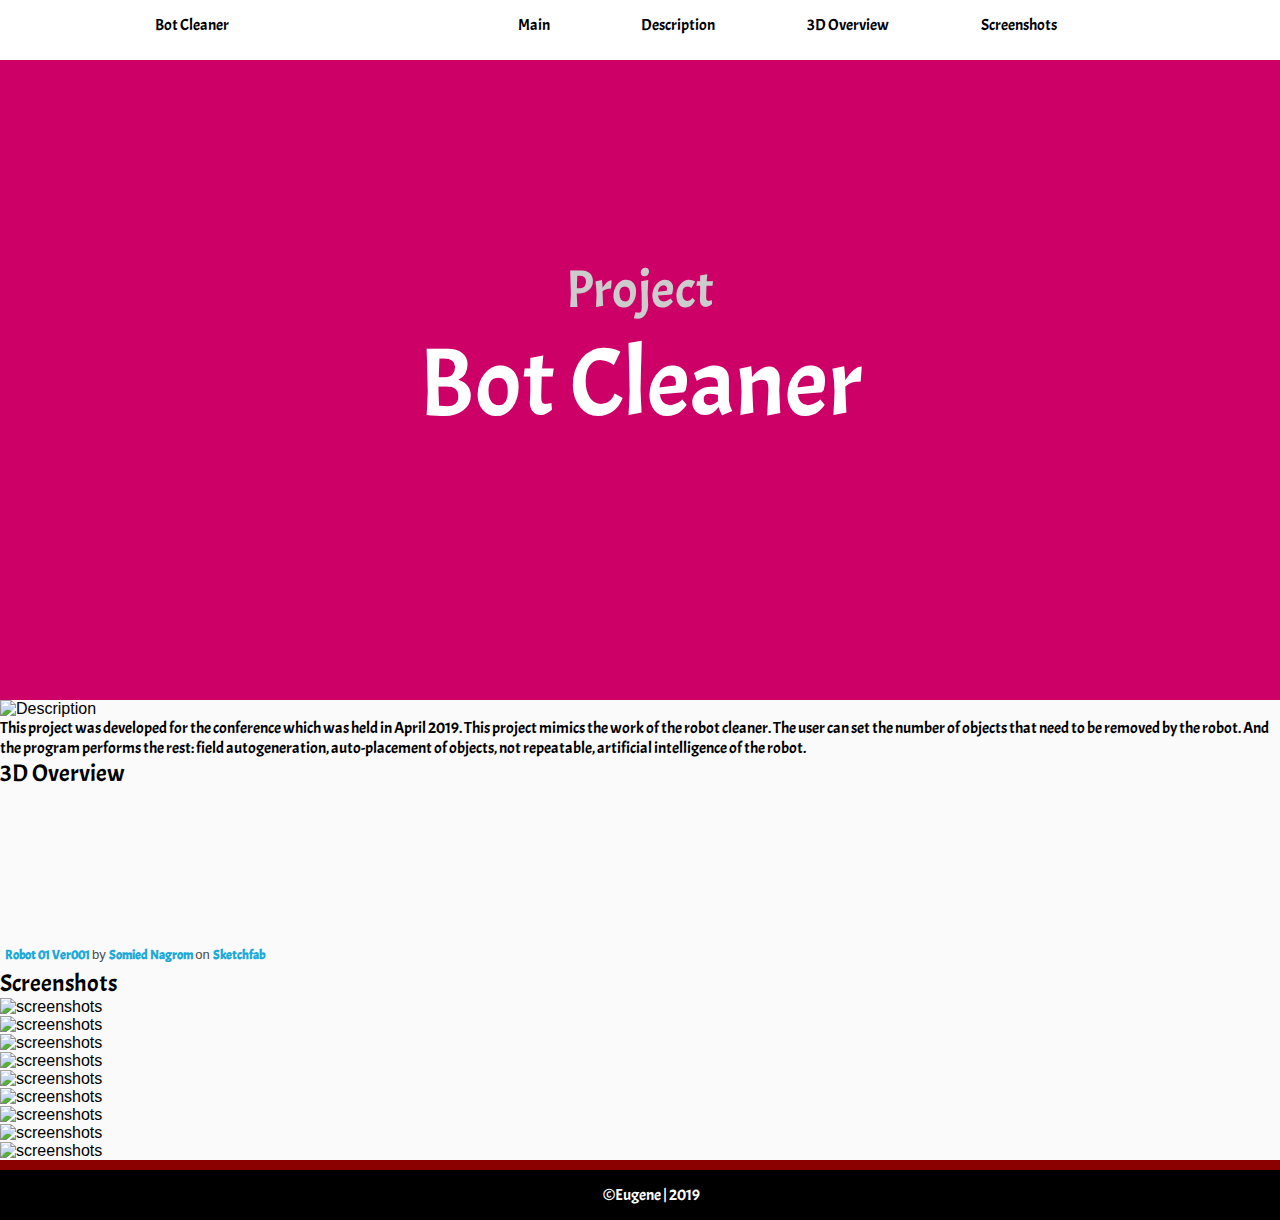
==== botCleaner.html @ 9d51a92e "Improved code Split into files header and footer" ====
<!DOCTYPE html>
<html lang="en">
    <head>
        <meta charset="UTF-8">
        <meta name="viewport" content="width=device-width, initial-scale=1.0">

        <title>Project: Bot Cleaner</title>

        <link rel="stylesheet" href="https://use.fontawesome.com/releases/v5.6.3/css/all.css" integrity="sha384-UHRtZLI+pbxtHCWp1t77Bi1L4ZtiqrqD80Kn4Z8NTSRyMA2Fd33n5dQ8lWUE00s/" crossorigin="anonymous">
        <link rel="stylesheet" href="css/style3.css">
        <link rel="stylesheet" href="css/style.css">
        <link rel="stylesheet" href="css/botCleanerStyle.css">

        <script src="https://ajax.googleapis.com/ajax/libs/jquery/3.3.1/jquery.min.js"></script>
    </head>
    <body>
        <!-- Header start -->
        <header>
            <div id="logo" onclick="slowScroll('#top')">
                <span>
                    Bot Cleaner
                </span>
            </div>    
            <div id="linksOnContent">
                <div id="containerLinks">
                    <a href="index.html" title = "Main">
                       Main
                    </a>
                    <a href="#" title = "Description" onclick = "slowScroll('#description')">
                        Description
                    </a>
                    <a href="#" title = "Overview" onclick = "slowScroll('#overview')">
                        3D Overview
                    </a>
                    <a href="#" title = "Screenshots" onclick = "slowScroll('#screenshots')">
                        Screenshots
                    </a>
                </div>
            </div>
        </header>
        <!-- Header end -->   

        <div id="top">
                <h3>Project</h3>
                <h1>Bot Cleaner</h1>
</div>

        <!-- description me start -->
        <div id="description">
            <div id="intro">
                <img src="https://i.pinimg.com/564x/4c/66/15/4c6615b48dfe2e6306c1c519ddf6b2f8.jpg" alt="Description">
            </div>
            <div id="text">
                <span>
                    This project was developed for the conference which was held in April 2019. This project mimics the work of the robot cleaner. The user can set the number of objects that need to be removed by the robot. And the program performs the rest: field autogeneration, auto-placement of objects, not repeatable, artificial intelligence of the robot.
                </span>
            </div>
        </div>
        <!-- description me end -->

        <!-- overview start -->
        <div id="overview">
           <div id = "container">
                <h2>
                3D Overview
            </h2>
            </div>
            <div id = "containerItemsOverview">
                <div class="sketchfab-embed-wrapper">
                    <iframe src="https://sketchfab.com/models/eda42965cfaa40c198a087335f2317a1/embed" frameborder="0" allow="autoplay; fullscreen; vr" mozallowfullscreen="true" webkitallowfullscreen="true"></iframe>

                    <p style="font-size: 13px; font-weight: normal; margin: 5px; color: #4A4A4A;">
                        <a href="https://sketchfab.com/3d-models/robot-01-ver001-eda42965cfaa40c198a087335f2317a1?utm_medium=embed&utm_source=website&utm_campaign=share-popup" target="_blank" style="font-weight: bold; color: #1CAAD9;">
                            Robot 01 Ver001
                        </a>
                            by 
                        <a href="https://sketchfab.com/SomiedNagrom?utm_medium=embed&utm_source=website&utm_campaign=share-popup" target="_blank" style="font-weight: bold; color: #1CAAD9;">
                            Somied Nagrom
                        </a>
                            on 
                        <a href="https://sketchfab.com?utm_medium=embed&utm_source=website&utm_campaign=share-popup" target="_blank" style="font-weight: bold; color: #1CAAD9;">
                            Sketchfab
                        </a>
                    </p>
                </div>
                
            </div>
        </div>
        <!-- overview end -->

        <!-- screenshots start -->
        <div id="screenshots">
            <div id = "container">
               <h2>
                Screenshots
                </h2>
            </div>
            
            <div id = "containerItemsScreenshots">
               
                <div class="itemScreenshots">
                   <img src="https://i.pinimg.com/564x/96/4c/ce/964ccec19ad1b809220606f1cc8fdedf.jpg" class="minimized" alt="screenshots">
                </div>
                <div class="itemScreenshots">
                   <img src="https://i.pinimg.com/564x/7a/d9/45/7ad945f0336f4b1b57d3eb0963b1b680.jpg" class="minimized" alt="screenshots">
                </div>
                <div class="itemScreenshots">
                   <img src="https://i.pinimg.com/564x/37/e5/1b/37e51bfb33f5de1fa7368217332af7e1.jpg" class="minimized" alt="screenshots">
                </div>
                <div class="itemScreenshots">
                   <img src="https://i.pinimg.com/564x/31/02/69/3102690c1470704c911946e49f2d0183.jpg" class="minimized" alt="screenshots">
                </div>
                <div class="itemScreenshots">
                   <img src="https://i.pinimg.com/564x/17/70/e9/1770e9aefe96810067fa71f4c96043d4.jpg" class="minimized" alt="screenshots">
                </div>
                <div class="itemScreenshots">
                   <img src="https://i.pinimg.com/564x/0f/2d/c4/0f2dc401edd476d00314f1ee87e3a288.jpg" class="minimized" alt="screenshots">
                </div>
                <div class="itemScreenshots">
                   <img src="https://i.pinimg.com/564x/5d/8f/f2/5d8ff27c5042490f7614d48c2426fb56.jpg" class="minimized" alt="screenshots">
                </div>
                <div class="itemScreenshots">
                   <img src="https://i.pinimg.com/564x/77/8f/6a/778f6aca1a1174b9d40c1452112ed71e.jpg" class="minimized" alt="screenshots">
                </div>
                <div class="itemScreenshots">
                   <img src="https://i.pinimg.com/564x/a1/ca/f1/a1caf1d4911d3e60f35791b1d0212742.jpg" class="minimized" alt="screenshots">
                </div>
            </div>
        </div>
        <!-- screenshots end -->

        <!-- Footer start -->
        <footer id="footer">
            <div id = "leftPartFooter">
                <ul id="widget-social">
                    <li>
                       <a href="https://www.pinterest.com/SomieDNagroM/" class="fab fa-pinterest"></a>
                    </li>
                    <li>
                        <a href="https://www.facebook.com/SomieDNagroM" class="fab fa-facebook"></a>
                    </li>
                    <li>
                        <a href="https://www.youtube.com/channel/UC3h4gw09yxv6fUfcBcsSXcw?view_as=subscriber" class="fab fa-youtube"></a>
                    </li>
                    <li>
                        <a href="https://github.com/SomieDNagrom" class="fab fa-github"></a>
                    </li>
                    <li>
                        <a href="https://play.google.com/store/apps/developer?id=Somied+Nagrom" class="fab fa-google-play"></a>
                    </li>
                    <span>
                        &copy;Eugene | 2019
                    </span>
            </ul>
            </div>
            <div id = "rightPartFooter">
                <a href="#" class="fas fa-arrow-alt-circle-up" onclick = "slowScroll('#top')"></a>
            </div>
        </footer>
        <!-- Footer end -->

        <script>
                function slowScroll(id){
                    $('html, body').animate({
                        scrollTop: $(id).offset().top
                    }, 1000);
                }

                $(document).on("scroll", function() {
                    if($(window).scrollTop() === 0)
                        $("header").removeClass("fixed");
                    else
                        $("header").attr("class", "fixed");
                })
        </script>
        <script>
            $(function(){
                $('.minimized').click(function(event) {
                    var i_path = $(this).attr('src');
                    $('body').append('<div id="overlay"></div><div id="magnify"><img src="'+i_path+'"><div id="close-popup"><i></i></div></div>');
                    $('#magnify').css({
                        left: ($(document).width() - $('#magnify').outerWidth())/2,
                        top: ($(window).height() - $('#magnify').outerHeight())/2
                    });
                $('#overlay, #magnify').fadeIn('fast');
                });
                $('body').on('click', '#close-popup, #overlay', function(event) {
                    event.preventDefault();

                    $('#overlay, #magnify').fadeOut('fast', function() {
                      $('#close-popup, #magnify, #overlay').remove();
                    });
                });
            });
        </script>
    </body>
</html>
---- css/style.css ----
@import url('https://fonts.googleapis.com/css?family=Acme');
@import url(header.css);
@import url(footer.css);

*{
    margin: 0;
    padding: 0;
    outline: none;
}

body, html{
    width: 100%;
    height: 100%;
}

body{
    background-color: #fafafa;
    font-family: Trebuchet MS, Helvetica;
}

h1, h2, h3, h4, h5, span{
    font-family: 'Acme', sans-serif;
    font-weight: lighter;
}



/* Top */
#top{
    width: 100%;
    background-image: url(https://images2.alphacoders.com/559/559116.png);
    background-blend-mode: multiply;
    background-color: #cc0066;
    background-size: cover;
    text-align: center;
    color: #fff;
    font-size: 3em;
}
#top h3{
    color: #ccc;
    padding-top: 20%;
    font-size: 1.1em;
}
@media (min-width: 1001px){
    #top{
        font-size: 3em;
        height: 700px;
    }
}
@media (max-width: 1000px) and (min-width: 651px){
    #top{
        font-size: 1.8em;
        height: 600px;
    }
}
@media (max-width: 650px){
    #top{
        font-size: 1.8em;
        padding-top: 20%;
        height: 500px;
    }
}
@media (max-width: 380px){
    #top{
        padding-top: 50%;
    }
}
/* Top */

/* AboutMe */
#AboutMe{
    height: 500px;
    width: 100%;
    float: left;
    background-color: #f6f6f6;
}
#AboutMe #intro, #AboutMe #text{
    width: 50%;
    height: 100%;
    
    position: relative;
}
#AboutMe #intro{
    float: left;
}
#AboutMe #text{
    float: right;
}
#AboutMe #intro img, #AboutMe #text span{
    position: absolute;
    top: 50%;
    left: 50%;
    transform: translate(-50%, -50%); 
}
#AboutMe #intro img{
    width: 80%;
    height: 80%;
    
    padding: 1%;
    background-color: #fafafa;
    border: 2px solid silver;
}
#AboutMe #text span{
    font-size: 3em;
    text-align: center;
    width: 100%;
}

@media (max-width: 350px){
    #AboutMe #intro img, #AboutMe #text span{
        position: absolute;
        top: 50%;
        left: 50%;
        transform: translate(-50%, -50%); 
    }
    #AboutMe #intro img{
        width: 80%;
        height: 40%;

        padding: 1%;
        background-color: #fafafa;
        border: 2px solid silver;
    }
    #AboutMe #text span{
    font-size: 1.3em;
    text-align: center;
    width: 100%;
}
}


/* AboutMe */

/* Projects */
#projects{
    float: left;
    background-image: url(https://images6.alphacoders.com/774/774373.jpg);
    background-blend-mode: multiply;
    background-color: #4f1c65;
    background-size: cover;
    background-attachment: fixed;
    padding: 50px 0;
    width: 100%;
    text-align: center;
    color: #fff;
    height: 500px;
}
#projects h2{
    font-size: 4em;
}
#projects h4{
    color: #ccc;
    font-size: 1.5em;
}
#projects .img{
    float: left;
    width: 20%;
    margin: 50px 20px 0px 20px;
}
#projects img:hover{
    border: 2px solid darkred;
}
/*#projects .img:nth-child(odd){
    margin-left: 18%;
}*/
#projects img{
    background: transparent;
    background-blend-mode: multiply;
    background: black;
    /*padding: 5px;*/
    border: 2px solid silver;
/*    float: left;*/
    width: 100%;
    height: 200px;
    max-width: 300px;
    color: #ccc;
    
}
#projects span{
    float: left;
    width: 100%;
    font-size: 2em;
    margin-top: 10px;
    color: #fff;
}
@media (max-width: 700px){
    #projects .img{
        width: 80%!important;
        margin-right: 0!important;
        margin-left: 10%!important;
    }
    #projects{
        height: 1200px;
    }
}
/* Projects */
/* Contacts */
#contacts{
    width: 100%;
    float: left;
    padding-bottom: 40px;
    padding-top: 70px;
    border-top: 4px solid #ccc;
    background-color: #f4f4f4;
}
#contacts h5{
    font-size: 3em;
    color: #4f4f4f;
}
/* Form for input */
#form_input{
    margin-top: 15px;
    width: 35%;
    margin-left: 38%;
    font-size: 1.1em;
}
@media (max-width: 700px){
    #form_input{
        width: 90%;
        margin-left: 10%;
    }
}
#form_input label{
    color: #505050;
    cursor: pointer;
    font-size: 1.4em;
    font-family: 'Acme', sans-serif;
    
}
#form_input label > span{
    color: #e87e7e;
}
#form_input input, #form_input textarea{
    margin-bottom: 10px;
    width: 70%;
    padding: 10px 2%;
    border-radius: 7px;
    border: 2px solid silver;
    font-size: 0.9em;
    color: #4a4a4a;
}
#form_input textarea{
    height: 100px;
}
#form_input input:focus, #form_input textarea:focus{
    border-color: #333;
}
#submit{
    float: left;
    border-radius: 5px;
    padding: 5px 9px;
    font-size: 1.2em;
    background-color: #ec6550;
    text-shadow: #454545 0 0 2px;
    cursor: pointer;
    color: white;
    font-family: 'Acme', sans-serif;
}
#submit:hover{
    background-color: #c15443;
}
/* Contacts */
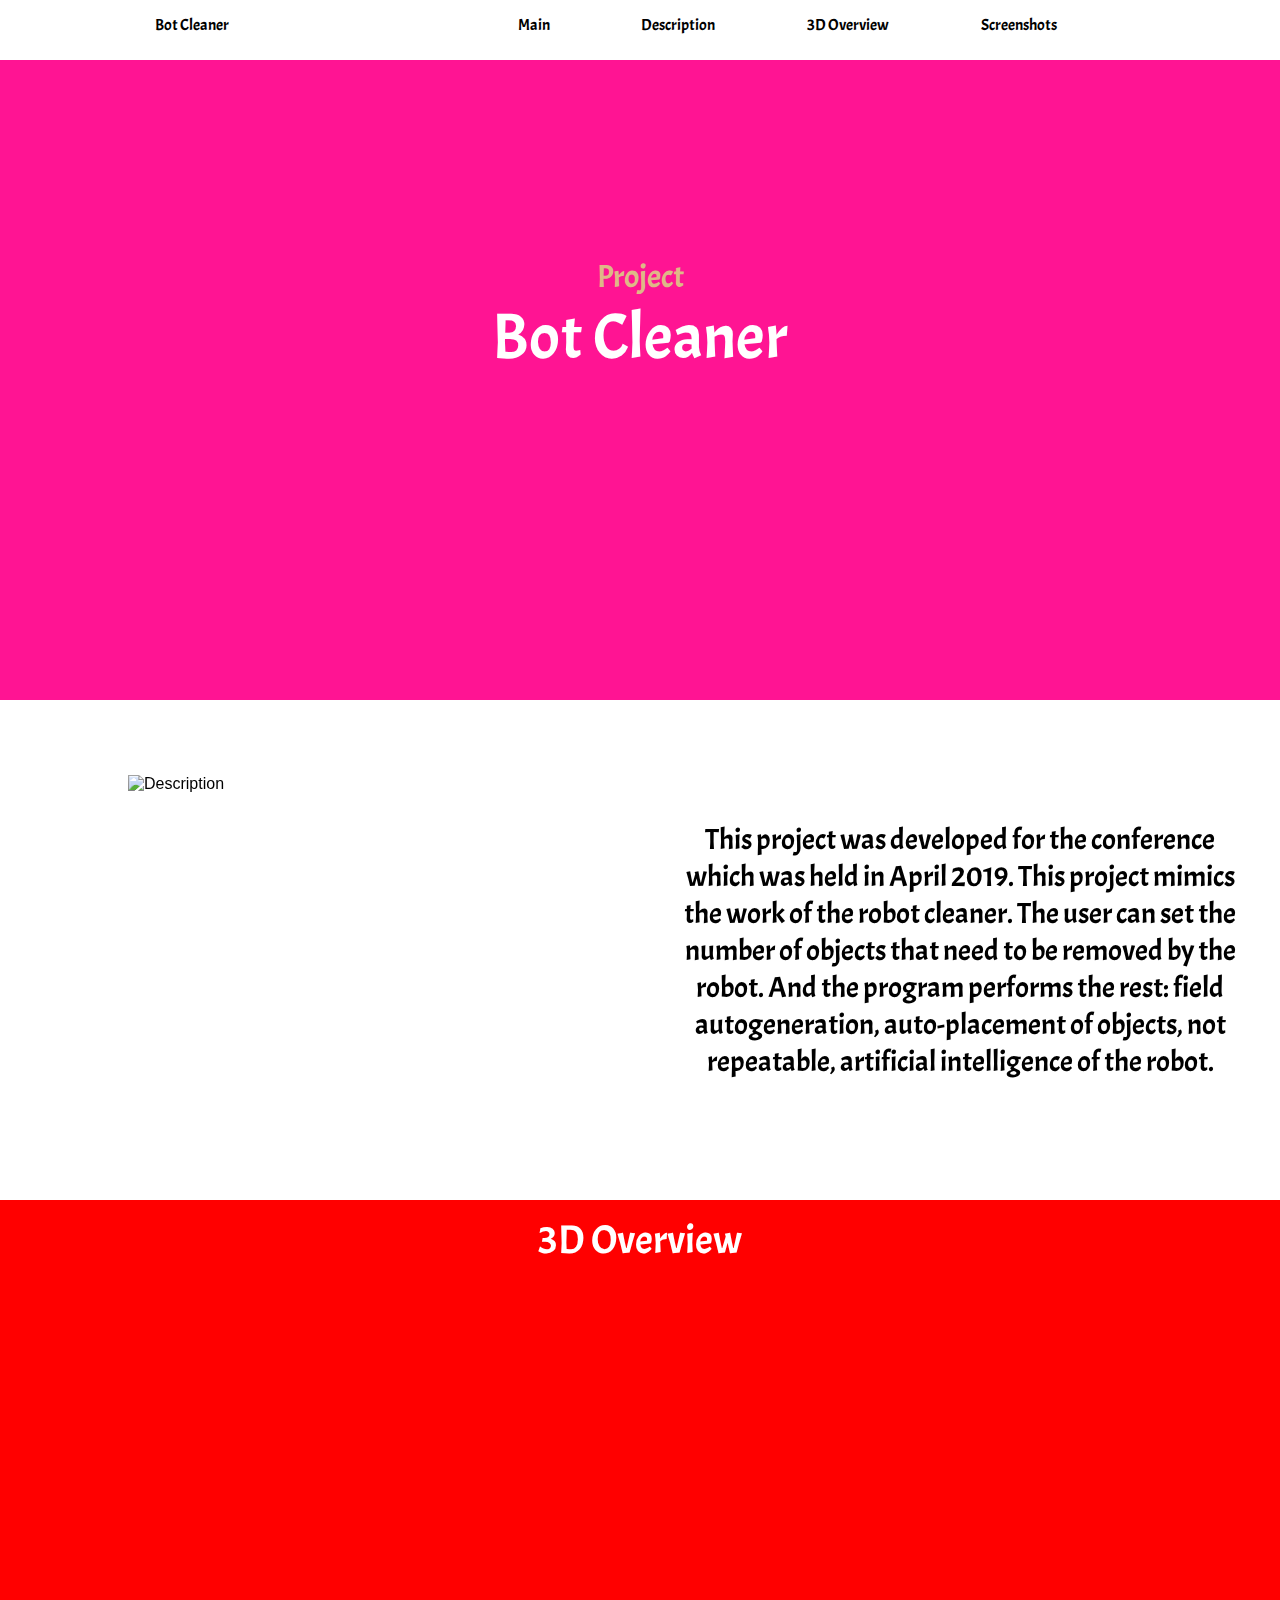
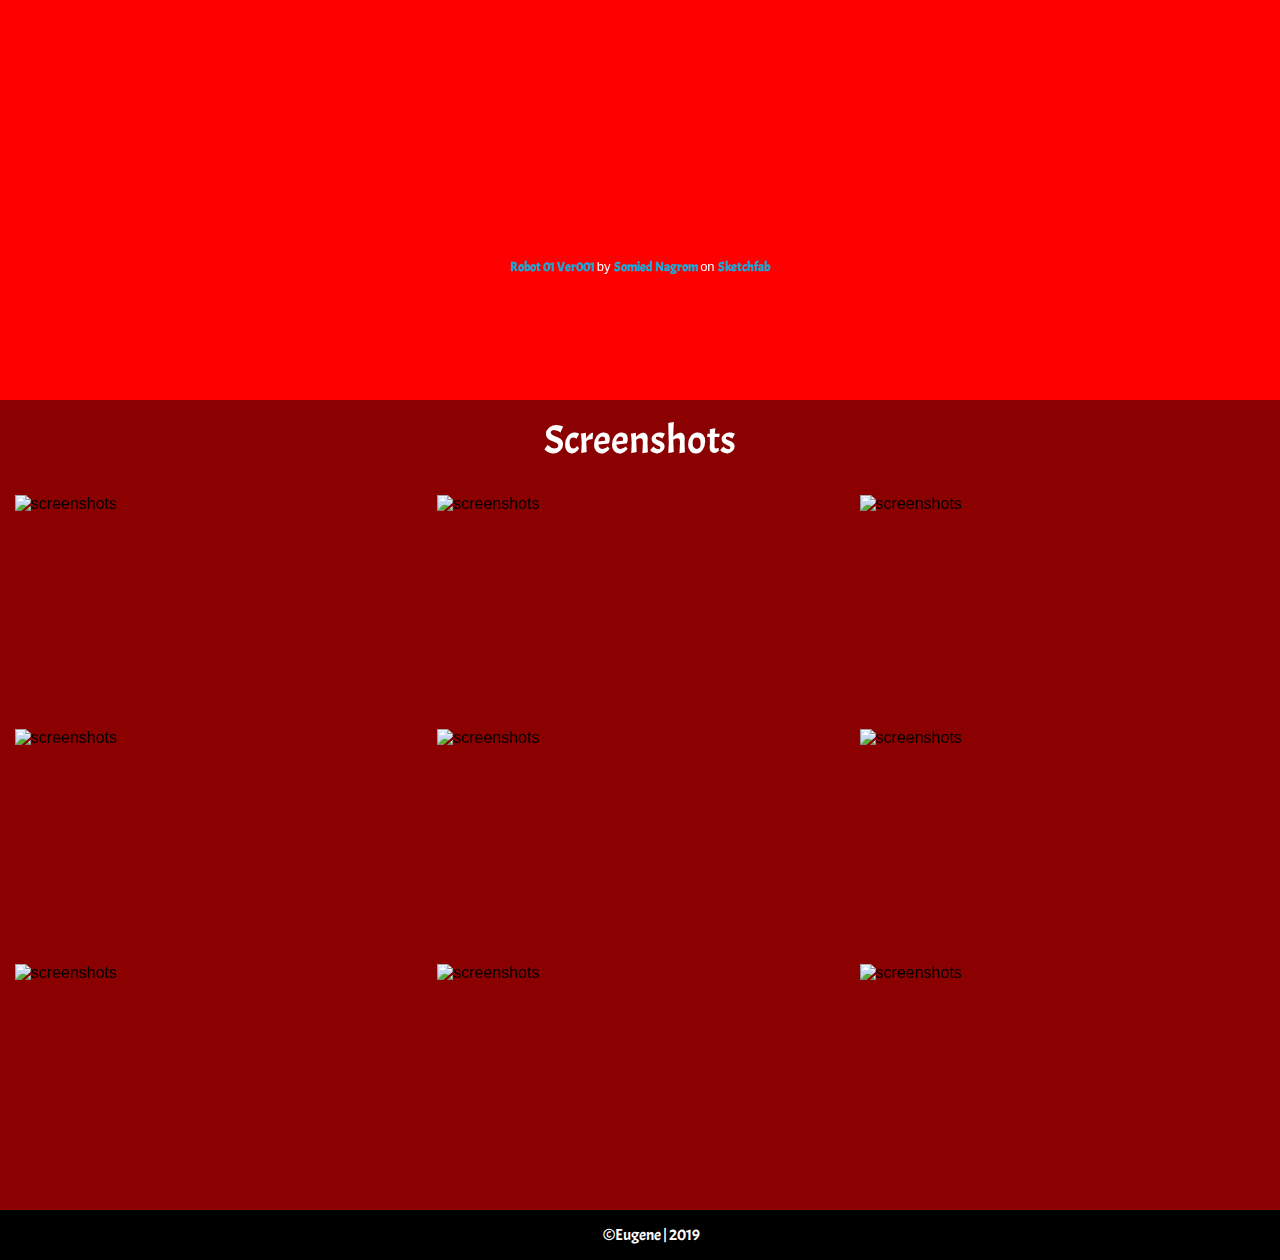
==== commit fae8438d: "Combination Combined styles files into a file" ====
--- a/botCleaner.html
+++ b/botCleaner.html
@@ -10,13 +10,16 @@
         <link rel="stylesheet" href="css/style3.css">
         <link rel="stylesheet" href="css/style.css">
         <link rel="stylesheet" href="css/botCleanerStyle.css">
-
+        
+        <link rel = "stylesheet" href="css/overview3d.css">
+        <link rel = "stylesheet" href="css/screenshots.css">
+        
         <script src="https://ajax.googleapis.com/ajax/libs/jquery/3.3.1/jquery.min.js"></script>
     </head>
     <body>
         <!-- Header start -->
         <header>
-            <div id="logo" onclick="slowScroll('#top')">
+            <div id="logo" onclick="slowScroll('#greeting')">
                 <span>
                     Bot Cleaner
                 </span>
@@ -40,7 +43,7 @@
         </header>
         <!-- Header end -->   
 
-        <div id="top">
+        <div id="greeting">
                 <h3>Project</h3>
                 <h1>Bot Cleaner</h1>
 </div>
@@ -69,7 +72,7 @@
                 <div class="sketchfab-embed-wrapper">
                     <iframe src="https://sketchfab.com/models/eda42965cfaa40c198a087335f2317a1/embed" frameborder="0" allow="autoplay; fullscreen; vr" mozallowfullscreen="true" webkitallowfullscreen="true"></iframe>
 
-                    <p style="font-size: 13px; font-weight: normal; margin: 5px; color: #4A4A4A;">
+                    <p style="font-size: 13px; font-weight: normal; margin: 5px; color: white;">
                         <a href="https://sketchfab.com/3d-models/robot-01-ver001-eda42965cfaa40c198a087335f2317a1?utm_medium=embed&utm_source=website&utm_campaign=share-popup" target="_blank" style="font-weight: bold; color: #1CAAD9;">
                             Robot 01 Ver001
                         </a>
@@ -90,14 +93,13 @@
 
         <!-- screenshots start -->
         <div id="screenshots">
-            <div id = "container">
+            <div id = "containerHeadline">
                <h2>
                 Screenshots
                 </h2>
             </div>
             
             <div id = "containerItemsScreenshots">
-               
                 <div class="itemScreenshots">
                    <img src="https://i.pinimg.com/564x/96/4c/ce/964ccec19ad1b809220606f1cc8fdedf.jpg" class="minimized" alt="screenshots">
                 </div>
@@ -154,7 +156,7 @@
             </ul>
             </div>
             <div id = "rightPartFooter">
-                <a href="#" class="fas fa-arrow-alt-circle-up" onclick = "slowScroll('#top')"></a>
+                <a href="#" class="fas fa-arrow-alt-circle-up" onclick = "slowScroll('#greeting')"></a>
             </div>
         </footer>
         <!-- Footer end -->
--- a/css/style3.css
+++ b/css/style3.css
@@ -0,0 +1,57 @@
+
+
+.minimized {
+  cursor: pointer;
+}
+/* увеличенная картинка */
+#magnify {
+  display: none;
+  position: fixed;
+/*  max-width: 600px;*/
+  height: auto;
+  z-index: 9999;
+}
+#magnify img {
+  width: 100%;
+}
+/* затемняющий фон */
+#overlay {
+  display: none;
+ 
+  background: #000;
+  position: fixed;
+  top: 0;
+  left: 0;
+  height: 100%;
+  width: 100%;
+  opacity: 0.5;
+  z-index: 9990;
+}
+/* кнопка закрытия */
+#close-popup {
+  width: 30px;
+  height: 30px;
+ 
+  background: #FFFFFF;
+  border: 1px solid #AFAFAF;
+  border-radius: 15px;
+  cursor: pointer;
+  position: absolute;
+  top: 15px;
+  right: 15px;
+}
+#close-popup i {
+  width: 30px;
+  height: 30px;
+  background: url(https://codernote.ru/files/cross.png) no-repeat center center;
+  background-size: 16px 16px;
+  display: block;
+}
+@keyframes rota {
+ 25% { transform: rotate(360deg); }
+}
+#close-popup:hover {
+  animation: rota 4s infinite normal;
+  -webkit-animation-iteration-count: 1;
+  animation-iteration-count: 1;
+}--- a/css/style.css
+++ b/css/style.css
@@ -1,5 +1,7 @@
 @import url('https://fonts.googleapis.com/css?family=Acme');
 @import url(header.css);
+@import url(greeting.css);
+@import url(description.css);
 @import url(footer.css);
 
 *{
@@ -25,111 +27,6 @@
 
 
 
-/* Top */
-#top{
-    width: 100%;
-    background-image: url(https://images2.alphacoders.com/559/559116.png);
-    background-blend-mode: multiply;
-    background-color: #cc0066;
-    background-size: cover;
-    text-align: center;
-    color: #fff;
-    font-size: 3em;
-}
-#top h3{
-    color: #ccc;
-    padding-top: 20%;
-    font-size: 1.1em;
-}
-@media (min-width: 1001px){
-    #top{
-        font-size: 3em;
-        height: 700px;
-    }
-}
-@media (max-width: 1000px) and (min-width: 651px){
-    #top{
-        font-size: 1.8em;
-        height: 600px;
-    }
-}
-@media (max-width: 650px){
-    #top{
-        font-size: 1.8em;
-        padding-top: 20%;
-        height: 500px;
-    }
-}
-@media (max-width: 380px){
-    #top{
-        padding-top: 50%;
-    }
-}
-/* Top */
-
-/* AboutMe */
-#AboutMe{
-    height: 500px;
-    width: 100%;
-    float: left;
-    background-color: #f6f6f6;
-}
-#AboutMe #intro, #AboutMe #text{
-    width: 50%;
-    height: 100%;
-    
-    position: relative;
-}
-#AboutMe #intro{
-    float: left;
-}
-#AboutMe #text{
-    float: right;
-}
-#AboutMe #intro img, #AboutMe #text span{
-    position: absolute;
-    top: 50%;
-    left: 50%;
-    transform: translate(-50%, -50%); 
-}
-#AboutMe #intro img{
-    width: 80%;
-    height: 80%;
-    
-    padding: 1%;
-    background-color: #fafafa;
-    border: 2px solid silver;
-}
-#AboutMe #text span{
-    font-size: 3em;
-    text-align: center;
-    width: 100%;
-}
-
-@media (max-width: 350px){
-    #AboutMe #intro img, #AboutMe #text span{
-        position: absolute;
-        top: 50%;
-        left: 50%;
-        transform: translate(-50%, -50%); 
-    }
-    #AboutMe #intro img{
-        width: 80%;
-        height: 40%;
-
-        padding: 1%;
-        background-color: #fafafa;
-        border: 2px solid silver;
-    }
-    #AboutMe #text span{
-    font-size: 1.3em;
-    text-align: center;
-    width: 100%;
-}
-}
-
-
-/* AboutMe */
 
 /* Projects */
 #projects{
--- a/css/overview3d.css
+++ b/css/overview3d.css
@@ -0,0 +1,48 @@
+#overview{
+    float: left;
+    width: 100%;
+    height: 800px;
+    background-color: red;
+    background-image: url(http://img.desktopwallpapers.ru/other/pics/e8d4a4b023c73ae512b35-1600.jpg);
+    background-attachment: fixed;
+    background-size: cover;
+    color: white;
+    text-align: center;
+
+    background-blend-mode: multiply;
+}
+#overview #container,
+#containerItemsOverview{
+    position: relative;
+}
+#overview #container{
+    height: 10%;
+}
+#containerItemsOverview{
+    height: 90%;
+}
+#overview h2, .sketchfab-embed-wrapper{
+    position: absolute;
+    top: 50%;
+    left: 50%;
+    transform: translate(-50%, -50%);
+}
+#overview h2{
+    font-size: 250%;
+}
+.sketchfab-embed-wrapper iframe{
+    width: 600px;
+    height: 450px;
+}
+@media (max-width: 650px) and (min-width: 351px){
+    .sketchfab-embed-wrapper iframe{
+        width: 350px;
+        height: 450px;
+    }
+}
+@media (max-width: 350px){
+    .sketchfab-embed-wrapper iframe{
+        width: 320px;
+        height: 450px;
+    }
+}--- a/css/screenshots.css
+++ b/css/screenshots.css
@@ -0,0 +1,57 @@
+/* Screenshots START */
+#screenshots{
+    float: left;
+    width: 100%;
+    height: 800px;
+    background-color: darkred;
+    background-image: url(https://media1.tenor.com/images/669f9e9981a7cb4bfe804c72fb79dbdc/tenor.gif?itemid=7811841);
+    background-attachment: fixed;
+    background-size: cover;
+    background-blend-mode: multiply;
+}
+#screenshots #containerHeadline{
+    position: relative;
+    height: 10%;
+    width: 100%;
+}
+#containerItemsScreenshots{
+    position: relative;
+    height: 90%;
+    width: 100%;
+}
+#screenshots h2{
+    color: white;
+    text-align: center;
+    font-size: 250%;
+}
+#screenshots h2{
+    position: absolute;
+    top: 50%;
+    left: 50%;
+    transform: translate(-50%, -50%);
+}
+#screenshots #containerItemsScreenshots .itemScreenshots{
+    float: left;
+    width: 31%;
+    height: 29%;
+    margin: 1%;
+}
+#screenshots #containerItemsScreenshots .itemScreenshots img{
+    height: 100%;
+    width: 100%;
+    border: 2px solid darkred;
+}
+#screenshots #containerItemsScreenshots .itemScreenshots img:hover{
+    border: 1px solid white;
+}
+
+@media (max-width: 650px){
+    #screenshots{
+         height: 1500px;   
+    }
+    #screenshots #containerItemsScreenshots .itemScreenshots{
+        width: 97%;
+        height: 10%;
+    }
+}
+/* Screenshots END */ 